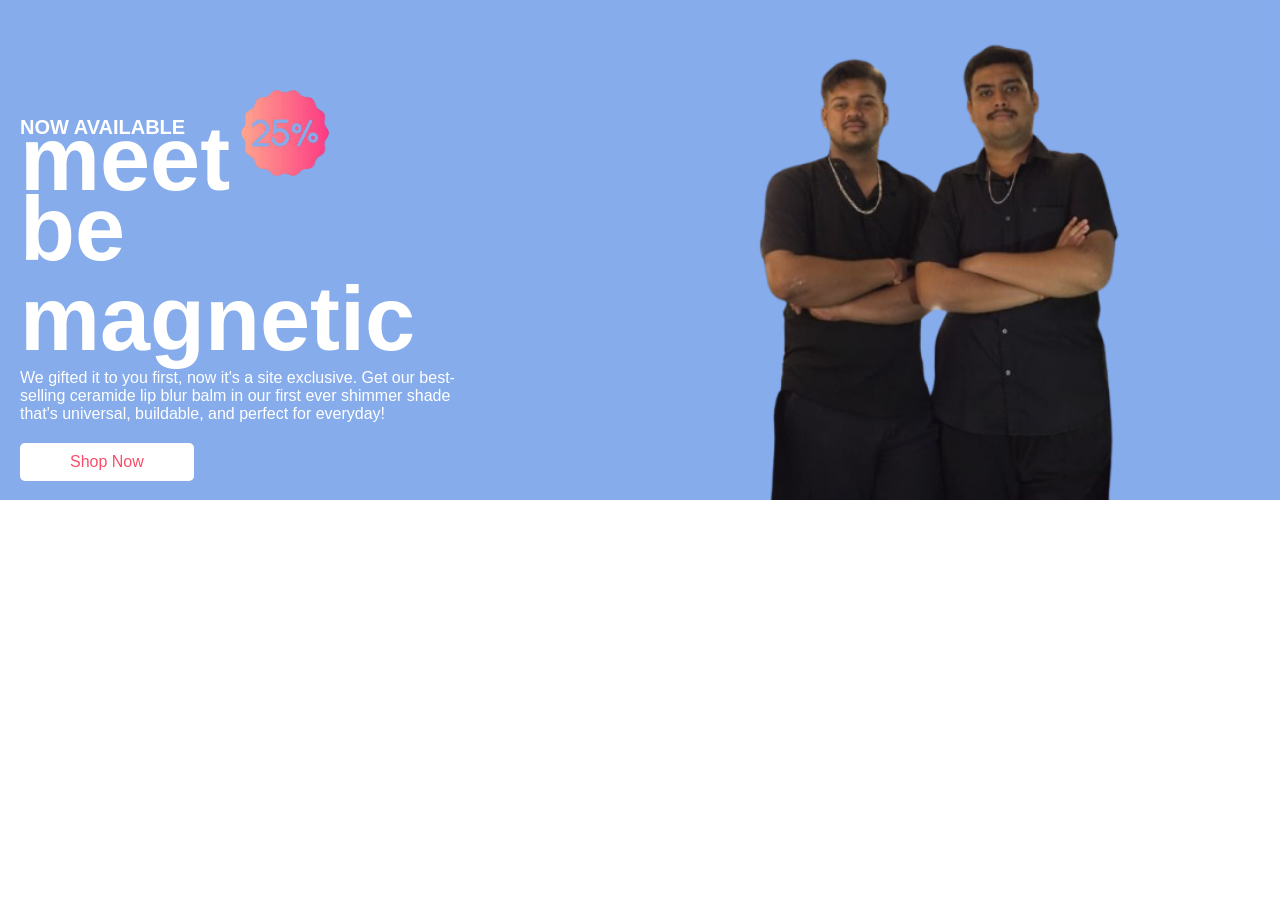
==== cocoweb.html @ 68637baf "webpagedesign" ====
<!DOCTYPE html>
<html lang="en">
<head>
  <meta charset="UTF-8">
  <meta name="viewport" content="width=device-width, initial-scale=1.0">
  <title>Document</title>
  <link rel="stylesheet" href="cocoweb.css">
</head>
<body>
  <section class="coco">
      <div class="homepage">
        <div class="mod">
            <div class="nowmeet">
                <h4 class="now">NOW AVAILABLE</h4>
                <h1 class="meet">meet</h1>
            </div>
            <div class="discount-logo">
                <img src="wp.jpg.png" alt="" class="discount">
            </div>
        </div>
        <div>
          <h1 class="meet">be magnetic</h1>
        </div>
        <p class="para">
          We gifted it to you first, now it's a site exclusive. Get our best-
          <br />
          selling ceramide lip blur balm in our first ever shimmer shade <br>
          that's universal, buildable, and perfect for everyday!
        </p>
        <button class="shop-button">Shop Now</button>
      </div>
      <div class="third">
        <img src="duo.png" alt="duo image" class="image">
      </div>
    </section>
</body>
</html>
---- cocoweb.css ----
*{
    margin: 0;
    padding: 0;
    box-sizing: border-box;
}
body{
    font-family: Arial, sans-serif;
}
.coco{
    padding: 20px;
    background-color: rgba(45, 111, 223, 0.575);
    display: flex;
    width: 100%;
    height: 500px;
    justify-content: start;
    overflow: hidden;
}
.homepage{
    position: relative;
    top:10%;
    bottom: 90%;
    left:0px;
    right:95%;
    color: white;
    margin-top: 50px;
    margin-bottom: 50px;
}
.mod{
    display: flex;
}
.now{
    font-size: 20px;
    margin-bottom: -10px;
    
}
.meet{
    font-size: 90px;
    margin-bottom: 5px;
    line-height: 1;
    margin-top: -25px;
    width: 50px;
}
.shop-button{
    padding: 10px 50px;
    background-color: white;
    color: #f94d69;
    border: none;
    border-radius: 5px;
    cursor: pointer;
    font-size: 16px;
}
.shop-button:hover{
    background-color: rgba(8, 23, 157, 0.233);
    color: #f94d69;
}
.discount-logo{
    margin-left: 50px;
    margin-top: -50px;
}
.discount{
    position: relative;
    margin-right: 5000%;
    top: 12%;
    height: 100px;
    width: 100px;
}
.para{
    font-size: 16px;
    margin-bottom: 20px;
}
.third{
    position: relative;
    left: 38%;
}
.image{
    width: 500px;
    height: 150%;
    margin-left:-250px;
    margin-top:-210px;
    background: none;
}
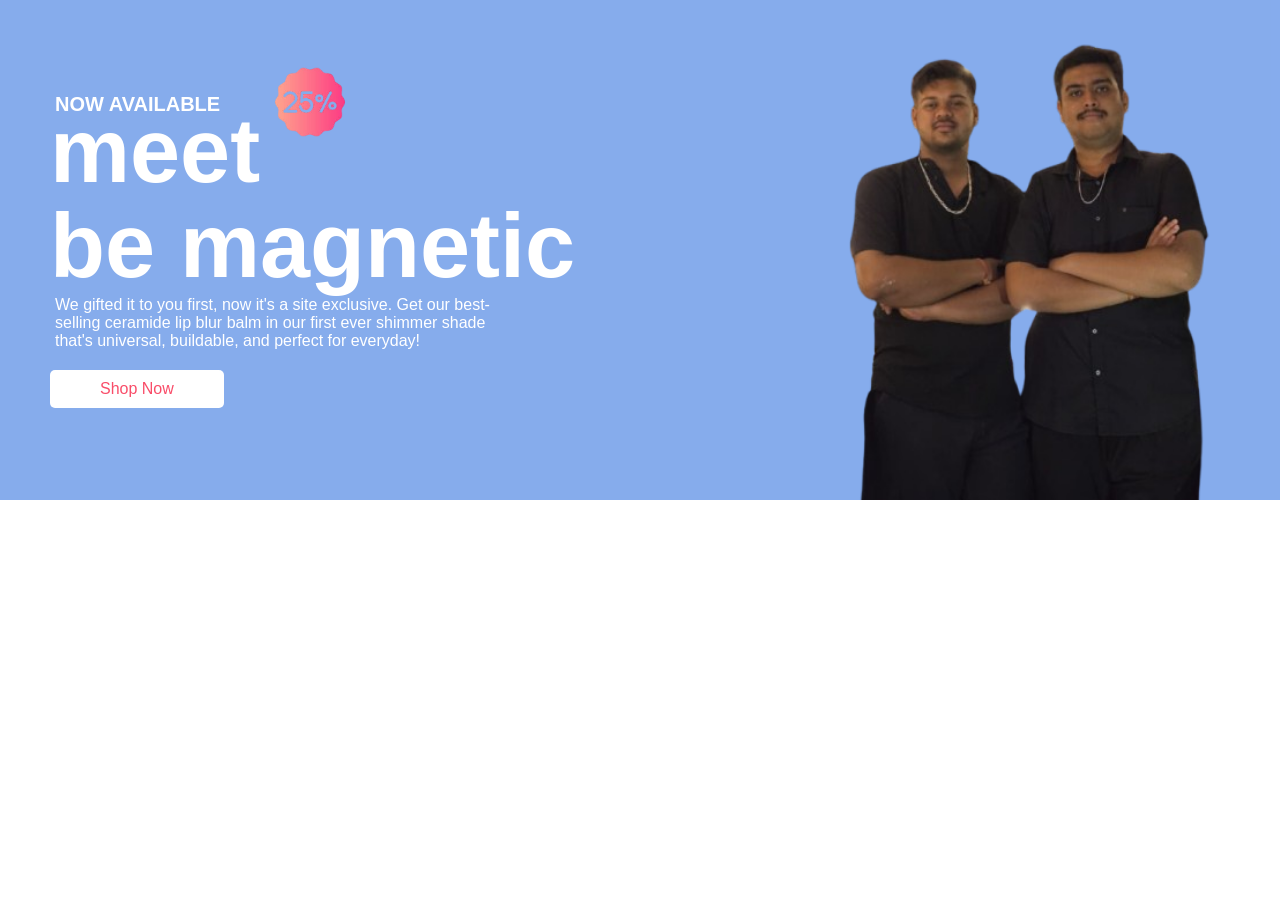
==== commit 8bae0229: "webpage design" ====
--- a/cocoweb.html
+++ b/cocoweb.html
@@ -8,30 +8,32 @@
 </head>
 <body>
   <section class="coco">
-      <div class="homepage">
+      <div class="first">
         <div class="mod">
-            <div class="nowmeet">
+            <div class="both">
                 <h4 class="now">NOW AVAILABLE</h4>
                 <h1 class="meet">meet</h1>
             </div>
-            <div class="discount-logo">
-                <img src="wp.jpg.png" alt="" class="discount">
+            <div class="imge">
+                <img src="wp.jpg.png" alt="" class="discount" />
             </div>
         </div>
         <div>
-          <h1 class="meet">be magnetic</h1>
+          <h1>be magnetic</h1>
         </div>
-        <p class="para">
+        <p>
           We gifted it to you first, now it's a site exclusive. Get our best-
           <br />
-          selling ceramide lip blur balm in our first ever shimmer shade <br>
+          selling ceramide lip blur balm in our first ever shimmer shade <br />
           that's universal, buildable, and perfect for everyday!
         </p>
         <button class="shop-button">Shop Now</button>
       </div>
+
       <div class="third">
-        <img src="duo.png" alt="duo image" class="image">
+        <img src="duo.png" alt="duo image" class="image" />
       </div>
     </section>
+
 </body>
 </html>
--- a/cocoweb.css
+++ b/cocoweb.css
@@ -6,6 +6,7 @@
 body{
     font-family: Arial, sans-serif;
 }
+
 .coco{
     padding: 20px;
     background-color: rgba(45, 111, 223, 0.575);
@@ -15,32 +16,31 @@
     justify-content: start;
     overflow: hidden;
 }
-.homepage{
+.first{
     position: relative;
-    top:10%;
+    top:5%;
     bottom: 90%;
-    left:0px;
+    left:30px;
     right:95%;
     color: white;
     margin-top: 50px;
     margin-bottom: 50px;
 }
-.mod{
-    display: flex;
-}
-.now{
+.first h4{
     font-size: 20px;
     margin-bottom: -10px;
-    
 }
-.meet{
+.first h1{
     font-size: 90px;
     margin-bottom: 5px;
     line-height: 1;
-    margin-top: -25px;
-    width: 50px;
 }
-.shop-button{
+.first p{
+    font-size: 16px;
+    margin-bottom: 20px;
+    margin-left: 5px;
+}
+.first .shop-button{
     padding: 10px 50px;
     background-color: white;
     color: #f94d69;
@@ -49,25 +49,20 @@
     cursor: pointer;
     font-size: 16px;
 }
-.shop-button:hover{
+.first .shop-button:hover{
     background-color: rgba(8, 23, 157, 0.233);
     color: #f94d69;
 }
-.discount-logo{
-    margin-left: 50px;
-    margin-top: -50px;
+.second{
+    position: relative;
 }
+
 .discount{
     position: relative;
     margin-right: 5000%;
     top: 12%;
-    height: 100px;
-    width: 100px;
 }
-.para{
-    font-size: 16px;
-    margin-bottom: 20px;
-}
+
 .third{
     position: relative;
     left: 38%;
@@ -78,4 +73,24 @@
     margin-left:-250px;
     margin-top:-210px;
     background: none;
-}+}
+.discount{
+    height: 80px;
+    width: 80;
+}
+.first .meet{
+    width: 50px;
+}
+.mod{
+    display: flex;
+}
+.imge{
+    margin-left: 50px;
+    margin-top: -50px;
+}
+.meet h1{
+    margin-top: -25px;
+}
+.now{
+    margin-left: 5px;
+}
